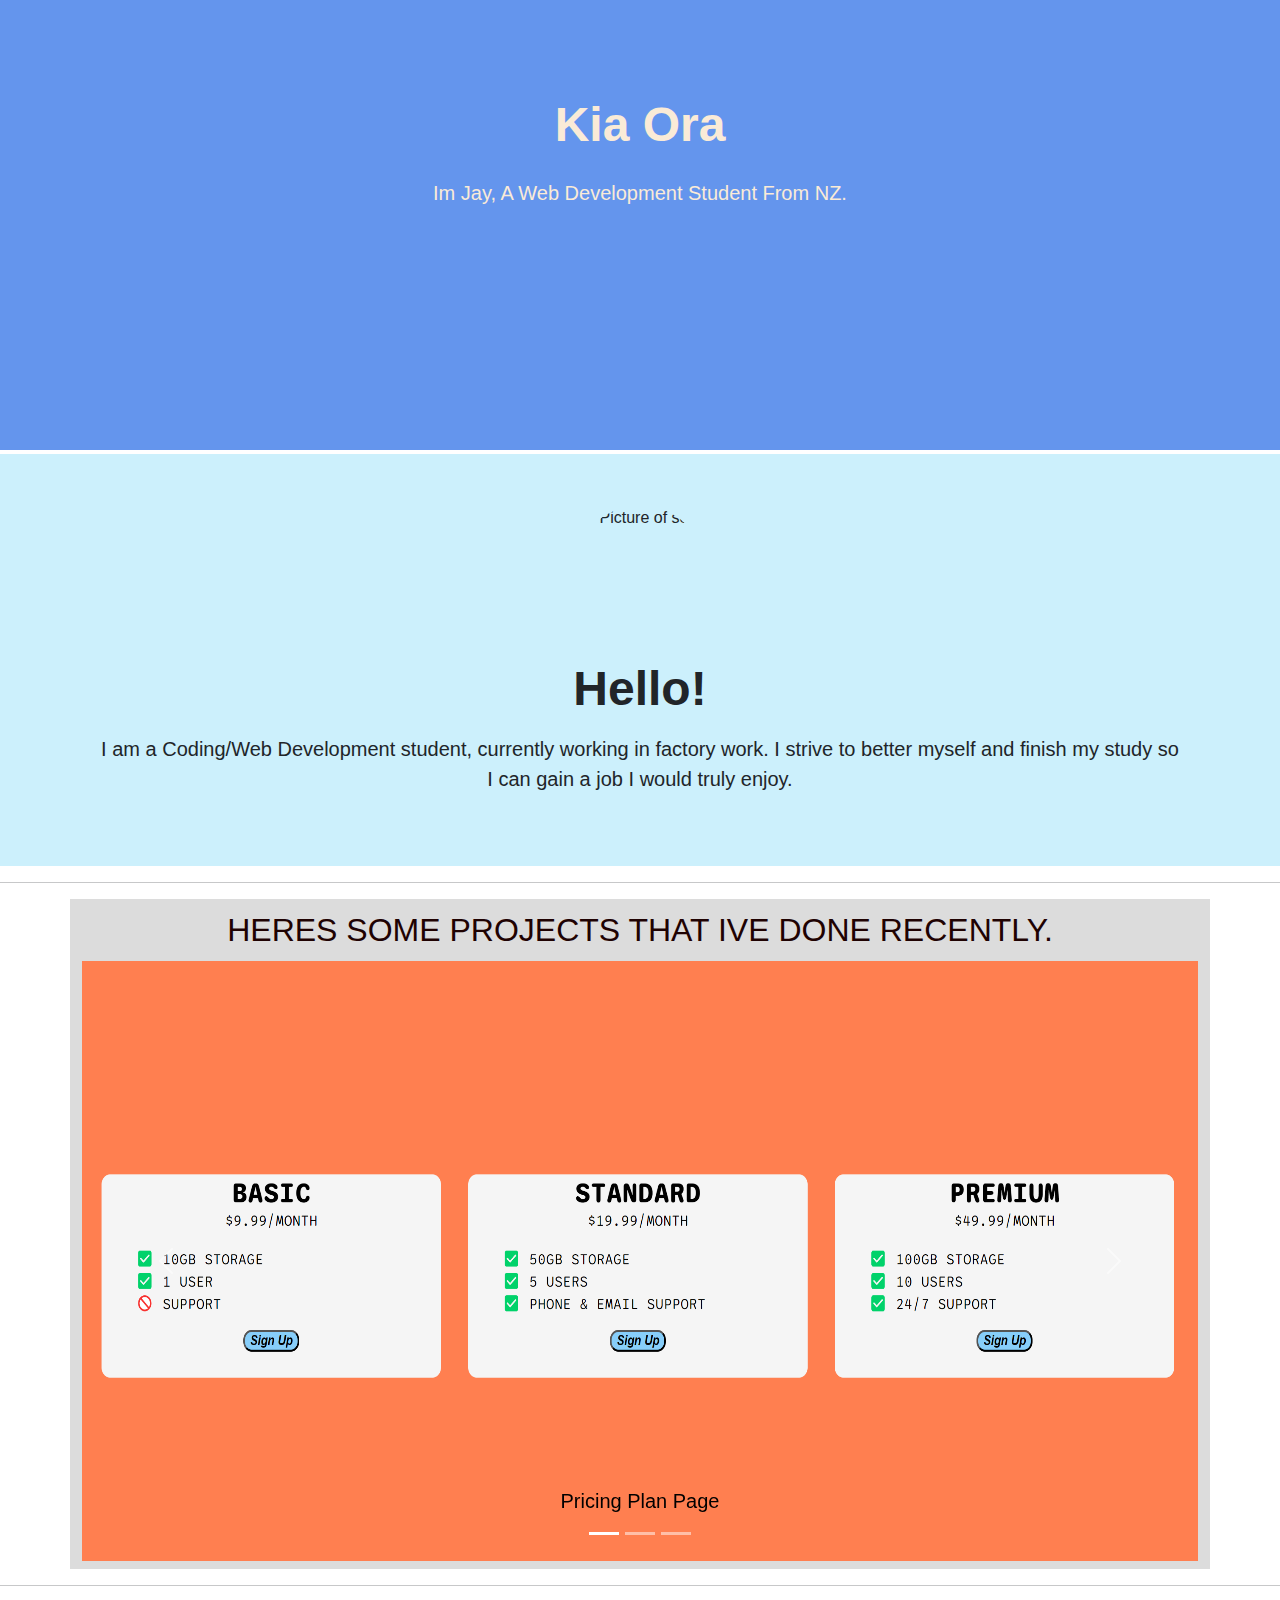
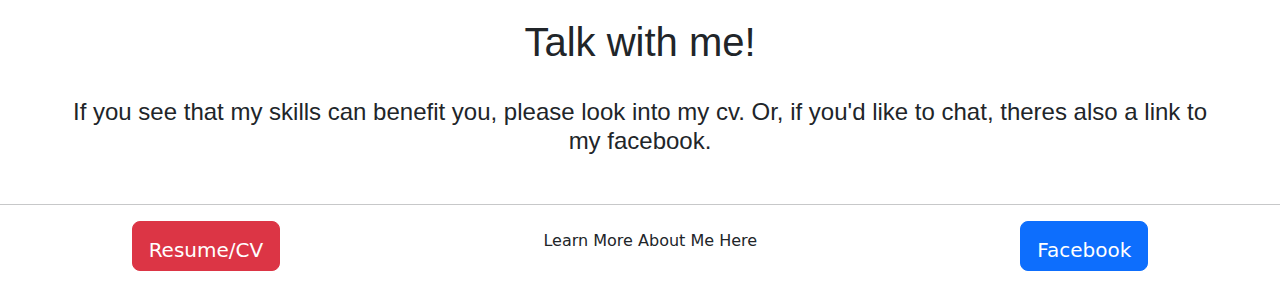
==== index.html @ 64ee263c "Update index.html" ====
<!DOCTYPE html>
<html lang="en">
<head>
    <meta charset="UTF-8">
    <meta name="viewport" content="width=device-width, initial-scale=1.0">
    <title>Capstone Project 2</title>
    <link href="https://cdn.jsdelivr.net/npm/bootstrap@5.3.3/dist/css/bootstrap.min.css" rel="stylesheet" integrity="sha384-QWTKZyjpPEjISv5WaRU9OFeRpok6YctnYmDr5pNlyT2bRjXh0JMhjY6hW+ALEwIH" crossorigin="anonymous">
    <link href="./style.css" rel="stylesheet">
</head>
<body>
    <div class="top-container">
    <div class="px-4 py-5 mb-5 text-center">
        <h1 class="display-5 pt-5 fw-bold">Kia Ora</h1>
        <div class="col-lg-6 mx-auto">
          <p class="lead my-4">Im Jay, A Web Development Student From NZ.</p>
         </div>
        </div>
        </div>
      <div class="mid-container">
        <div class="px-4 py-5 mt-1 mb-1 text-center">
          <img Id="profile" class="d-block mx-auto mt-1 mb-4" src="./IMAGES/Profile-pic.png" alt="Picture of self" width="130" height="130">
          <h1 class="display-5 fw-bold mb-3">Hello!</h1>
          <div class="mx-4 px-5">
            <p class="lead mb-4">I am a Coding/Web Development student, currently working in factory work. I strive to better myself and finish my study so I can gain a job I would truly enjoy.
            </p>
            
            </div>
          </div>
        </div>
        <hr>
        <div class="container text-center fw-bold py-2" height="80vh" width="90vw">
        <h2 class="py-1">HERES SOME PROJECTS THAT IVE DONE RECENTLY.</h2>
        <div id="carouselExampleIndicators" class="carousel slide">
          <div class="carousel-indicators">
            <button type="button" data-bs-target="#carouselExampleIndicators" data-bs-slide-to="0" class="active" aria-current="true" aria-label="Slide 1"></button>
            <button type="button" data-bs-target="#carouselExampleIndicators" data-bs-slide-to="1" aria-label="Slide 2"></button>
            <button type="button" data-bs-target="#carouselExampleIndicators" data-bs-slide-to="2" aria-label="Slide 3"></button>
          </div>
          <div class="carousel-inner">
            <div class="carousel-item active">
              <img src="./IMAGES/dev-proj-1.png" height="600px" class="d-block w-100" alt="project 1">
              <div class="carousel-caption d-none d-md-block">
                <h5>Pricing Plan Page</h5>
              </div>
            </div>
            <div class="carousel-item">
              <img src="./IMAGES/dev-proj-2.png" height="600px" class="d-block w-100" alt="project 2">
              <div class="carousel-caption d-none d-md-block">
                <h5 id="1">Mondrian Project</h5>
              </div>
            </div>
            <div class="carousel-item">
              <img src="./IMAGES/dev-proj-3.png" height="600px" class="d-block w-100"  alt="project 3">
              <div class="carousel-caption d-none d-md-block">
                <h5>(Mock-up) Moving Company</h5>
                </div>
            </div>
          </div>
          <button class="carousel-control-prev" type="button" data-bs-target="#carouselExampleIndicators" data-bs-slide="prev">
            <span class="carousel-control-prev-icon" aria-hidden="true"></span>
            <span class="visually-hidden">Previous</span>
          </button>
          <button class="carousel-control-next" type="button" data-bs-target="#carouselExampleIndicators" data-bs-slide="next">
            <span class="carousel-control-next-icon" aria-hidden="true"></span>
            <span class="visually-hidden">Next</span>
          </button>
        </div>
      </div>
      <hr>
      <div class="bottom-container text-center">
      <h1 class="my-3 my-3 py-3 px-3">Talk with me!</h1>
      <h4 class="my-3 px-3 mb-5">If you see that my skills can benefit you, please look into my cv. Or, if you'd like to chat, theres also a link to my facebook.</h4>
      </div>
      <hr>
      <div class="foot-container mb-3 text-center">
        <a class="btn btn-lg btn-danger text-center"  href="/Resource Downloads/Capstone Project/Capstone/index.html">
          <h5 class="pt-2">Resume/CV</h5>
       </a>
        <h6 id="foot">Learn More About Me Here</h6>
       <a class="btn btn-lg btn-primary text-center" href="/Resource Downloads/CSS Grid+/V.10/10.0 Display Grid/index.html">
          <h5 class="pt-2">Facebook</h5>
       </a>

      </div>
    </div>

        <script src="https://cdn.jsdelivr.net/npm/bootstrap@5.3.3/dist/js/bootstrap.bundle.min.js" integrity="sha384-YvpcrYf0tY3lHB60NNkmXc5s9fDVZLESaAA55NDzOxhy9GkcIdslK1eN7N6jIeHz" crossorigin="anonymous"></script>
</body>
</html>
---- style.css ----
body {
    min-width: 400px;
}
.top-container {
    background-color: cornflowerblue;
    color: antiquewhite;
    font-family:'Lucida Sans', 'Lucida Sans Regular', 'Lucida Grande', 'Lucida Sans Unicode', Geneva, Verdana, sans-serif;
    height: 50vh;
}
.mid-container {
    background-color: rgb(204, 240, 252);
    font-family: 'Trebuchet MS', 'Lucida Sans Unicode', 'Lucida Grande', 'Lucida Sans', Arial, sans-serif;
}
.container {
    font-family:'Gill Sans', 'Gill Sans MT', 'Trebuchet MS', sans-serif;
    background-color: gainsboro;
    color: rgb(31, 2, 2);
}
.foot-container {
    justify-content: center;
    display: flex;
    justify-content: space-around;
}
.bottom-container {
    font-family: 'Gill Sans', 'Gill Sans MT', Calibri, 'Trebuchet MS', sans-serif;
    margin-left: 40px; margin-right: 40px;
}
#profile {
    border-radius: 49%;
    justify-content: center;
}
a.btn {
    height: 50px;
    text-align: center;
}
.carousel-item h5 {
    color: black;
}
#foot {
    margin-top: 10px;
}
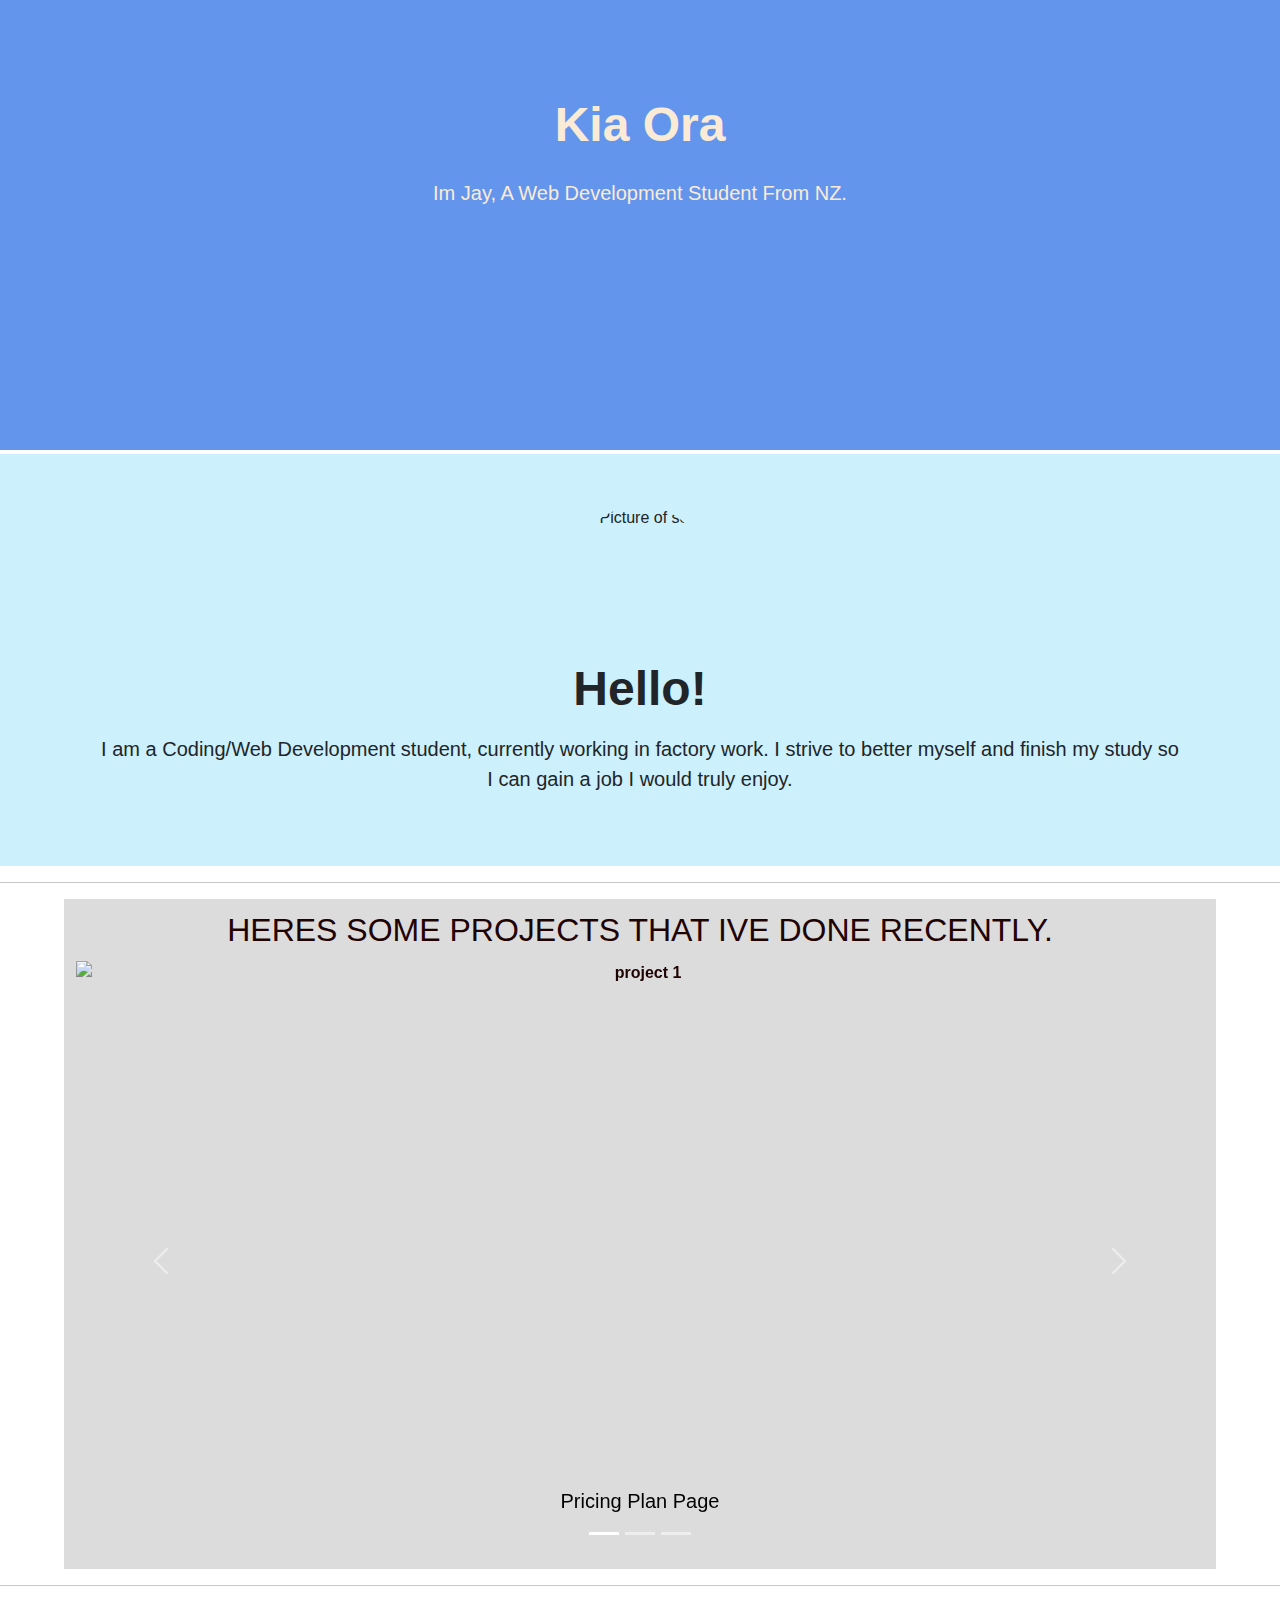
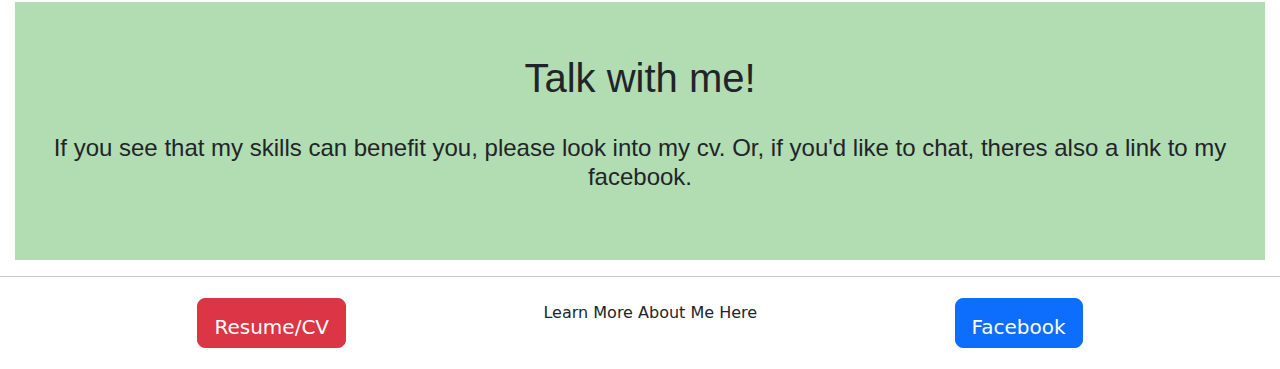
==== commit 3d6b5fe6: "Update index.html" ====
--- a/index.html
+++ b/index.html
@@ -18,7 +18,7 @@
         </div>
       <div class="mid-container">
         <div class="px-4 py-5 mt-1 mb-1 text-center">
-          <img Id="profile" class="d-block mx-auto mt-1 mb-4" src="./IMAGES/Profile-pic.png" alt="Picture of self" width="130" height="130">
+          <img Id="profile" class="d-block mx-auto mt-1 mb-4" src="./CAPSTONE-2-ALL/IMAGES/Profile-pic-2.png" alt="Picture of self" width="130" height="130">
           <h1 class="display-5 fw-bold mb-3">Hello!</h1>
           <div class="mx-4 px-5">
             <p class="lead mb-4">I am a Coding/Web Development student, currently working in factory work. I strive to better myself and finish my study so I can gain a job I would truly enjoy.
@@ -38,19 +38,19 @@
           </div>
           <div class="carousel-inner">
             <div class="carousel-item active">
-              <img src="./IMAGES/dev-proj-1.png" height="600px" class="d-block w-100" alt="project 1">
+              <img src="./CAPSTONE-2-ALL/IMAGES/dev-proj-1.png" height="600px" class="d-block w-100" alt="project 1">
               <div class="carousel-caption d-none d-md-block">
                 <h5>Pricing Plan Page</h5>
               </div>
             </div>
             <div class="carousel-item">
-              <img src="./IMAGES/dev-proj-2.png" height="600px" class="d-block w-100" alt="project 2">
+              <img src="./CAPSTONE-2-ALL/IMAGES/dev-proj-2.png" height="600px" class="d-block w-100" alt="project 2">
               <div class="carousel-caption d-none d-md-block">
                 <h5 id="1">Mondrian Project</h5>
               </div>
             </div>
             <div class="carousel-item">
-              <img src="./IMAGES/dev-proj-3.png" height="600px" class="d-block w-100"  alt="project 3">
+              <img src="./CAPSTONE-2-ALL/IMAGES/dev-proj-3.png" height="600px" class="d-block w-100"  alt="project 3">
               <div class="carousel-caption d-none d-md-block">
                 <h5>(Mock-up) Moving Company</h5>
                 </div>
@@ -73,11 +73,11 @@
       </div>
       <hr>
       <div class="foot-container mb-3 text-center">
-        <a class="btn btn-lg btn-danger text-center"  href="/Resource Downloads/Capstone Project/Capstone/index.html">
+        <a class="btn btn-lg btn-danger text-center"  href="./CAPSTONE-2-ALL/html-portfolio.html">
           <h5 class="pt-2">Resume/CV</h5>
        </a>
         <h6 id="foot">Learn More About Me Here</h6>
-       <a class="btn btn-lg btn-primary text-center" href="/Resource Downloads/CSS Grid+/V.10/10.0 Display Grid/index.html">
+       <a class="btn btn-lg btn-primary text-center" href="./CAPSTONE-2-ALL/grid.html">
           <h5 class="pt-2">Facebook</h5>
        </a>
 
--- a/style.css
+++ b/style.css
@@ -15,15 +15,20 @@
     font-family:'Gill Sans', 'Gill Sans MT', 'Trebuchet MS', sans-serif;
     background-color: gainsboro;
     color: rgb(31, 2, 2);
+    min-width: 40vw;
+    max-width: 90vw;
+}
+
+.bottom-container {
+    font-family: 'Gill Sans', 'Gill Sans MT', Calibri, 'Trebuchet MS', sans-serif;
+    background-color: rgba(168, 215, 168, 0.886);
+    padding: 20px;
+    margin: 15px;
 }
 .foot-container {
     justify-content: center;
     display: flex;
-    justify-content: space-around;
-}
-.bottom-container {
-    font-family: 'Gill Sans', 'Gill Sans MT', Calibri, 'Trebuchet MS', sans-serif;
-    margin-left: 40px; margin-right: 40px;
+    justify-content: space-evenly;  
 }
 #profile {
     border-radius: 49%;
@@ -32,10 +37,12 @@
 a.btn {
     height: 50px;
     text-align: center;
+    margin: 5px;
 }
+
 .carousel-item h5 {
     color: black;
 }
 #foot {
     margin-top: 10px;
-}+}
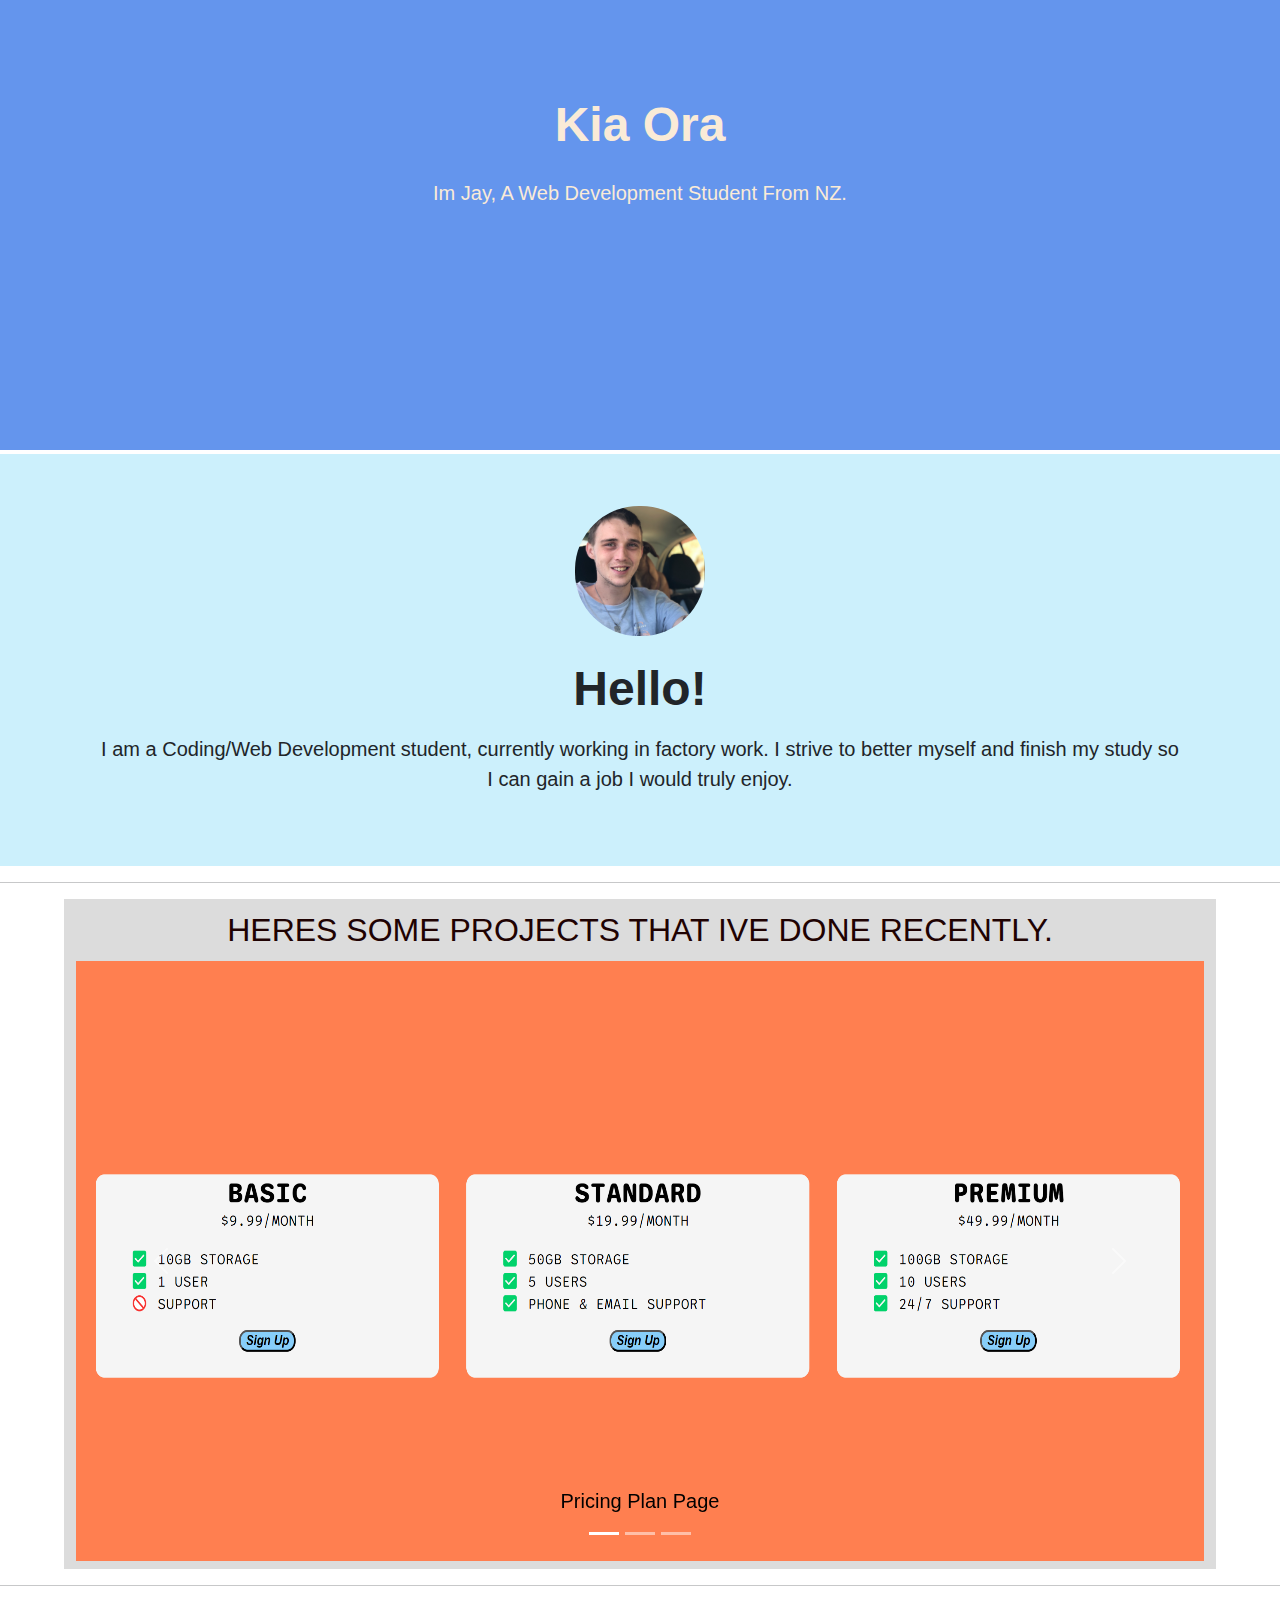
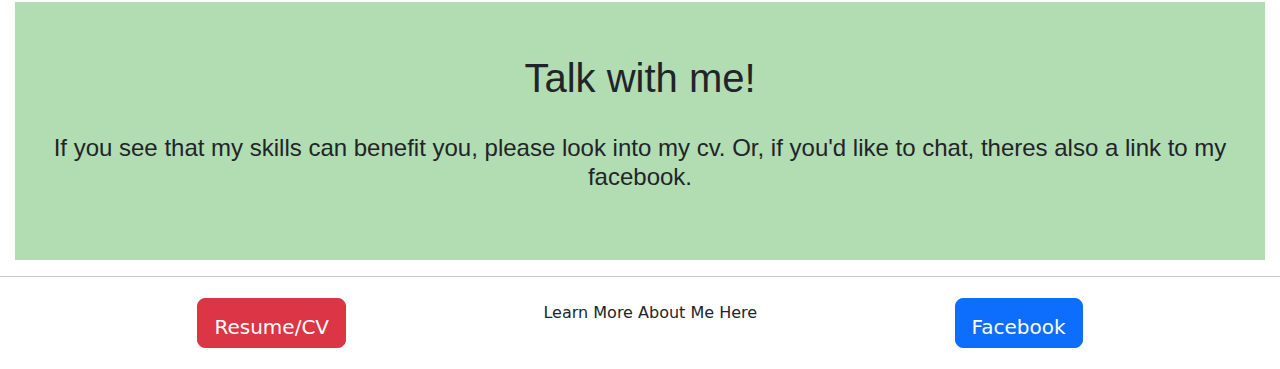
==== commit 3df179f4: "Update index.html" ====
--- a/index.html
+++ b/index.html
@@ -18,7 +18,7 @@
         </div>
       <div class="mid-container">
         <div class="px-4 py-5 mt-1 mb-1 text-center">
-          <img Id="profile" class="d-block mx-auto mt-1 mb-4" src="./CAPSTONE-2-ALL/IMAGES/Profile-pic-2.png" alt="Picture of self" width="130" height="130">
+          <img Id="profile" class="d-block mx-auto mt-1 mb-4" src="./IMAGES/Profile-pic-2.png" alt="Picture of self" width="130" height="130">
           <h1 class="display-5 fw-bold mb-3">Hello!</h1>
           <div class="mx-4 px-5">
             <p class="lead mb-4">I am a Coding/Web Development student, currently working in factory work. I strive to better myself and finish my study so I can gain a job I would truly enjoy.
@@ -38,19 +38,19 @@
           </div>
           <div class="carousel-inner">
             <div class="carousel-item active">
-              <img src="./CAPSTONE-2-ALL/IMAGES/dev-proj-1.png" height="600px" class="d-block w-100" alt="project 1">
+              <img src="./IMAGES/dev-proj-1.png" height="600px" class="d-block w-100" alt="project 1">
               <div class="carousel-caption d-none d-md-block">
                 <h5>Pricing Plan Page</h5>
               </div>
             </div>
             <div class="carousel-item">
-              <img src="./CAPSTONE-2-ALL/IMAGES/dev-proj-2.png" height="600px" class="d-block w-100" alt="project 2">
+              <img src="./IMAGES/dev-proj-2.png" height="600px" class="d-block w-100" alt="project 2">
               <div class="carousel-caption d-none d-md-block">
                 <h5 id="1">Mondrian Project</h5>
               </div>
             </div>
             <div class="carousel-item">
-              <img src="./CAPSTONE-2-ALL/IMAGES/dev-proj-3.png" height="600px" class="d-block w-100"  alt="project 3">
+              <img src="./IMAGES/dev-proj-3.png" height="600px" class="d-block w-100"  alt="project 3">
               <div class="carousel-caption d-none d-md-block">
                 <h5>(Mock-up) Moving Company</h5>
                 </div>
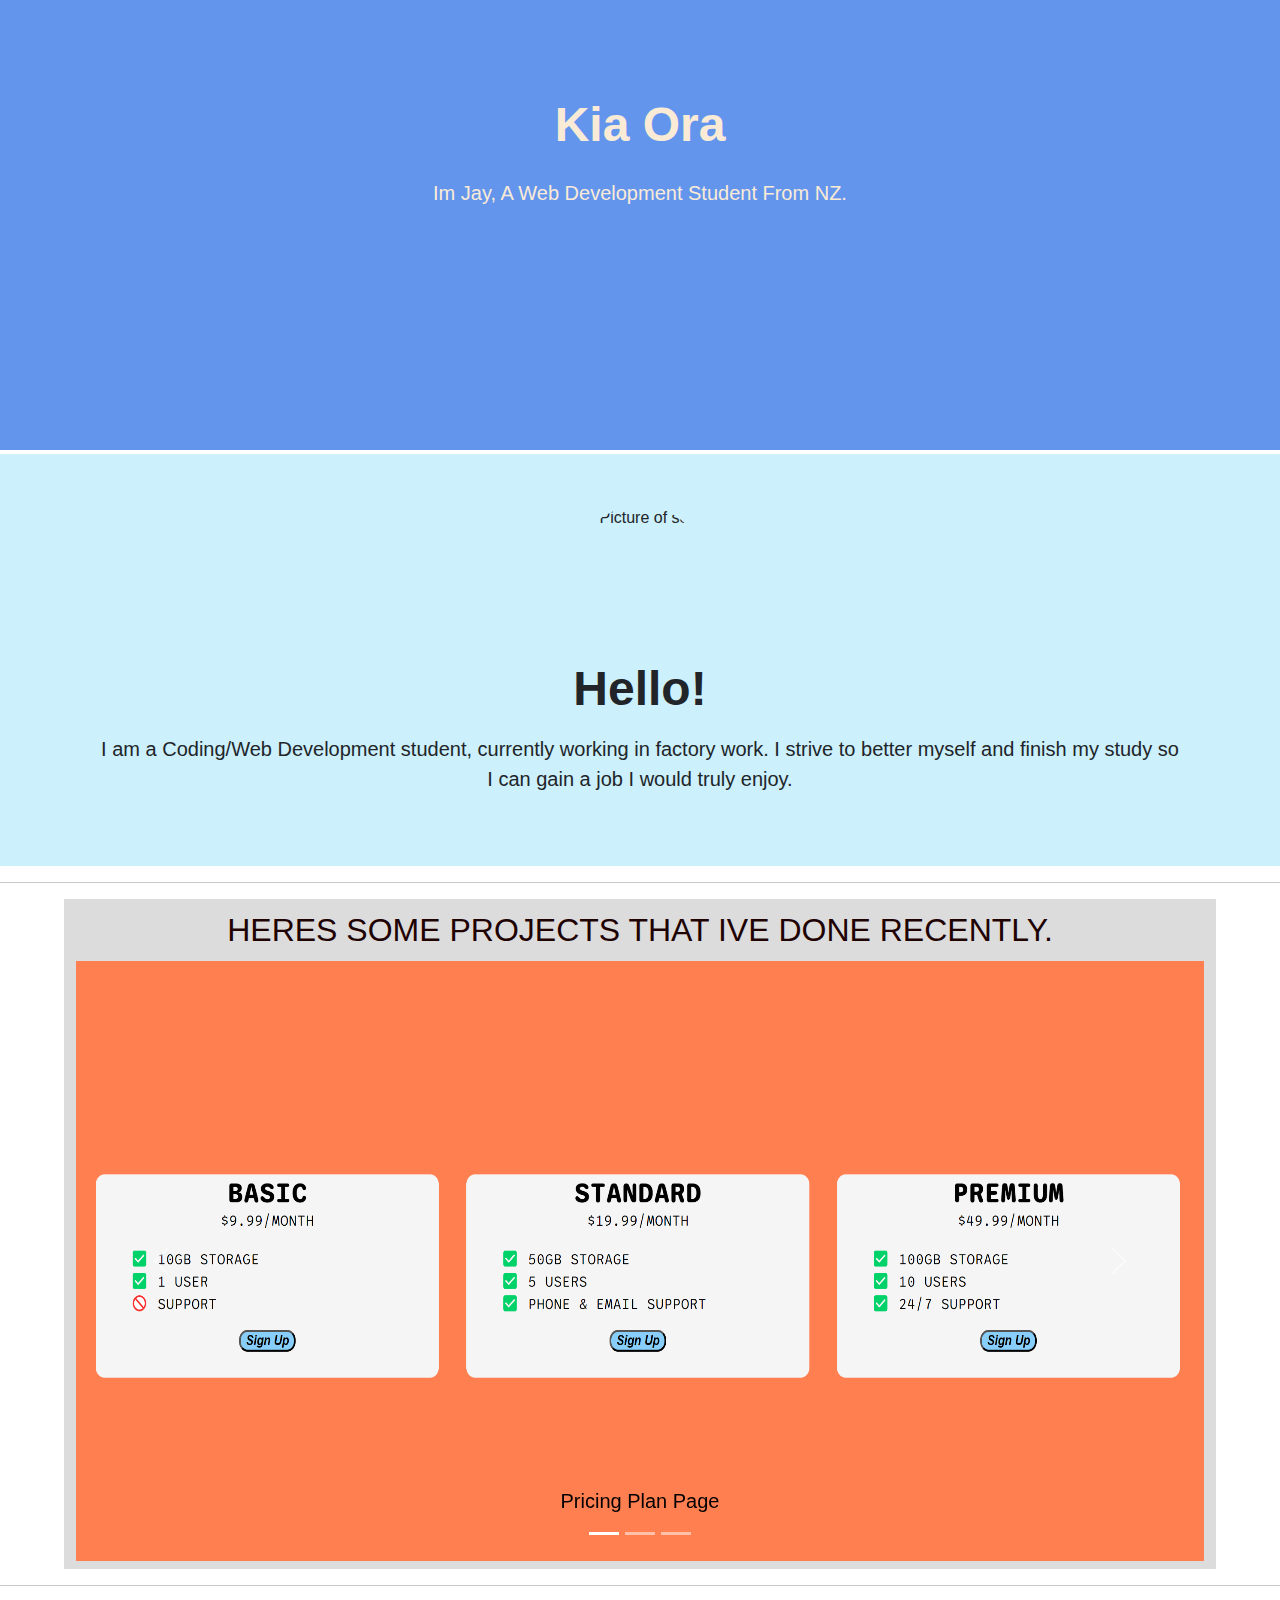
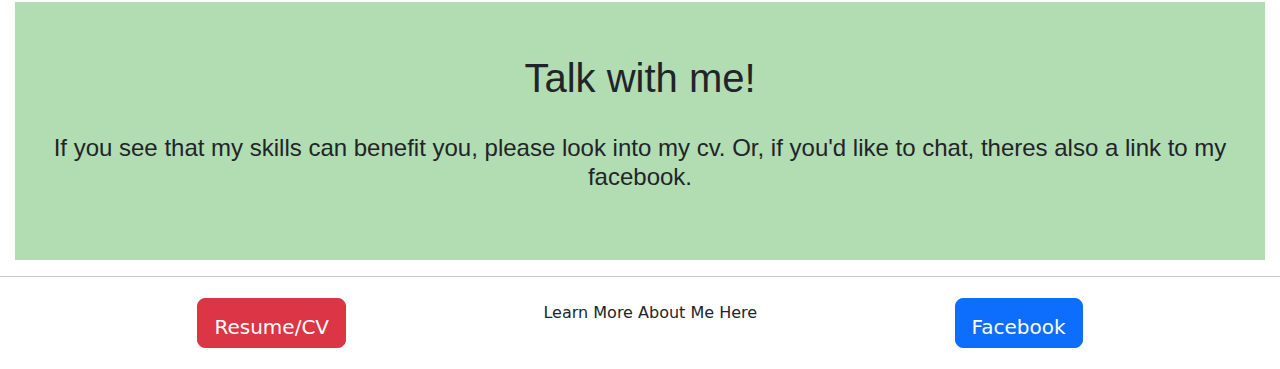
==== commit 5b64cff9: "Update index.html" ====
--- a/index.html
+++ b/index.html
@@ -18,7 +18,7 @@
         </div>
       <div class="mid-container">
         <div class="px-4 py-5 mt-1 mb-1 text-center">
-          <img Id="profile" class="d-block mx-auto mt-1 mb-4" src="./IMAGES/Profile-pic-2.png" alt="Picture of self" width="130" height="130">
+          <img Id="profile" class="d-block mx-auto mt-1 mb-4" src="./CAPSTONE-2-ALL/IMAGES/Profile-pic-2.png" alt="Picture of self" width="130" height="130">
           <h1 class="display-5 fw-bold mb-3">Hello!</h1>
           <div class="mx-4 px-5">
             <p class="lead mb-4">I am a Coding/Web Development student, currently working in factory work. I strive to better myself and finish my study so I can gain a job I would truly enjoy.
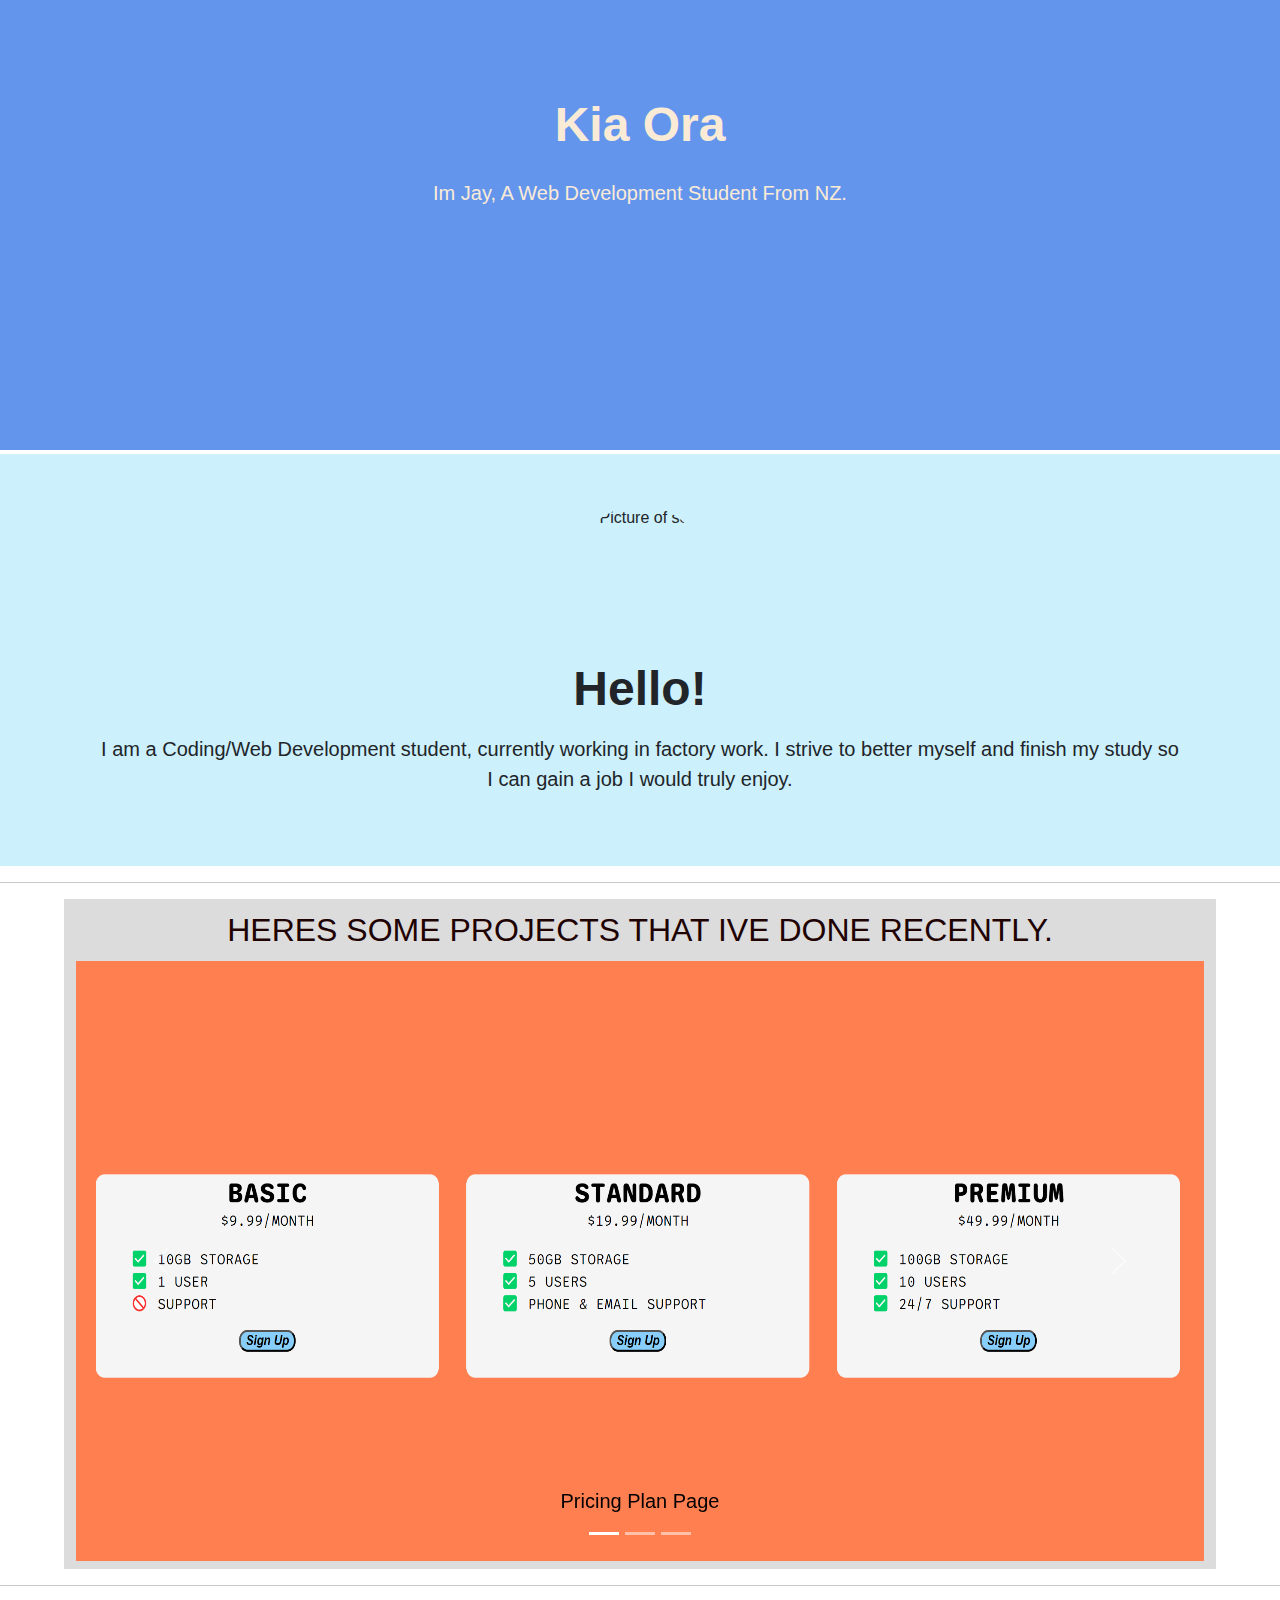
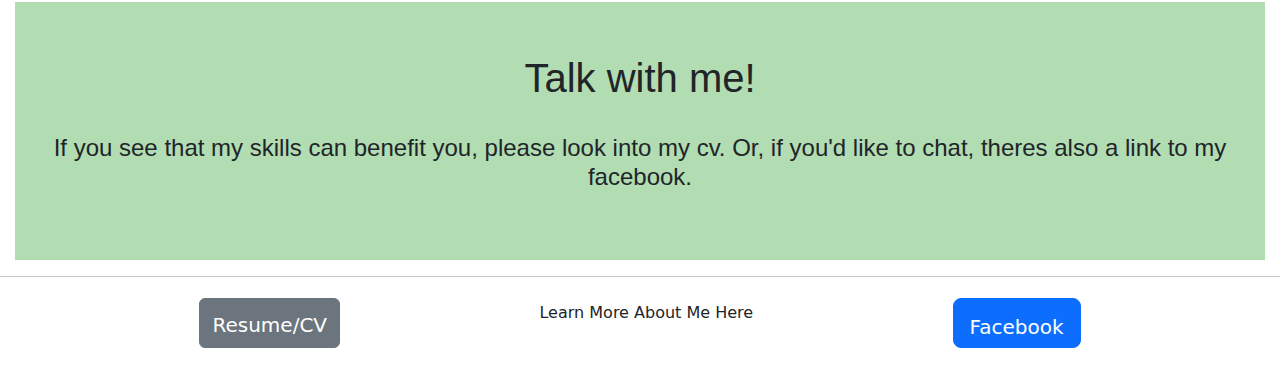
==== commit 53eb2973: "Update index.html" ====
--- a/index.html
+++ b/index.html
@@ -73,11 +73,11 @@
       </div>
       <hr>
       <div class="foot-container mb-3 text-center">
-        <a class="btn btn-lg btn-danger text-center"  href="./CAPSTONE-2-ALL/html-portfolio.html">
+        <a href="./CAPSTONE-2-ALL/html-portfolio.html" class="btn btn-secondary text-center" role="button" >
           <h5 class="pt-2">Resume/CV</h5>
        </a>
         <h6 id="foot">Learn More About Me Here</h6>
-       <a class="btn btn-lg btn-primary text-center" href="./CAPSTONE-2-ALL/grid.html">
+       <a href="./CAPSTONE-2-ALL/grid.html" class="btn btn-lg btn-primary text-center" role="button" >
           <h5 class="pt-2">Facebook</h5>
        </a>
 
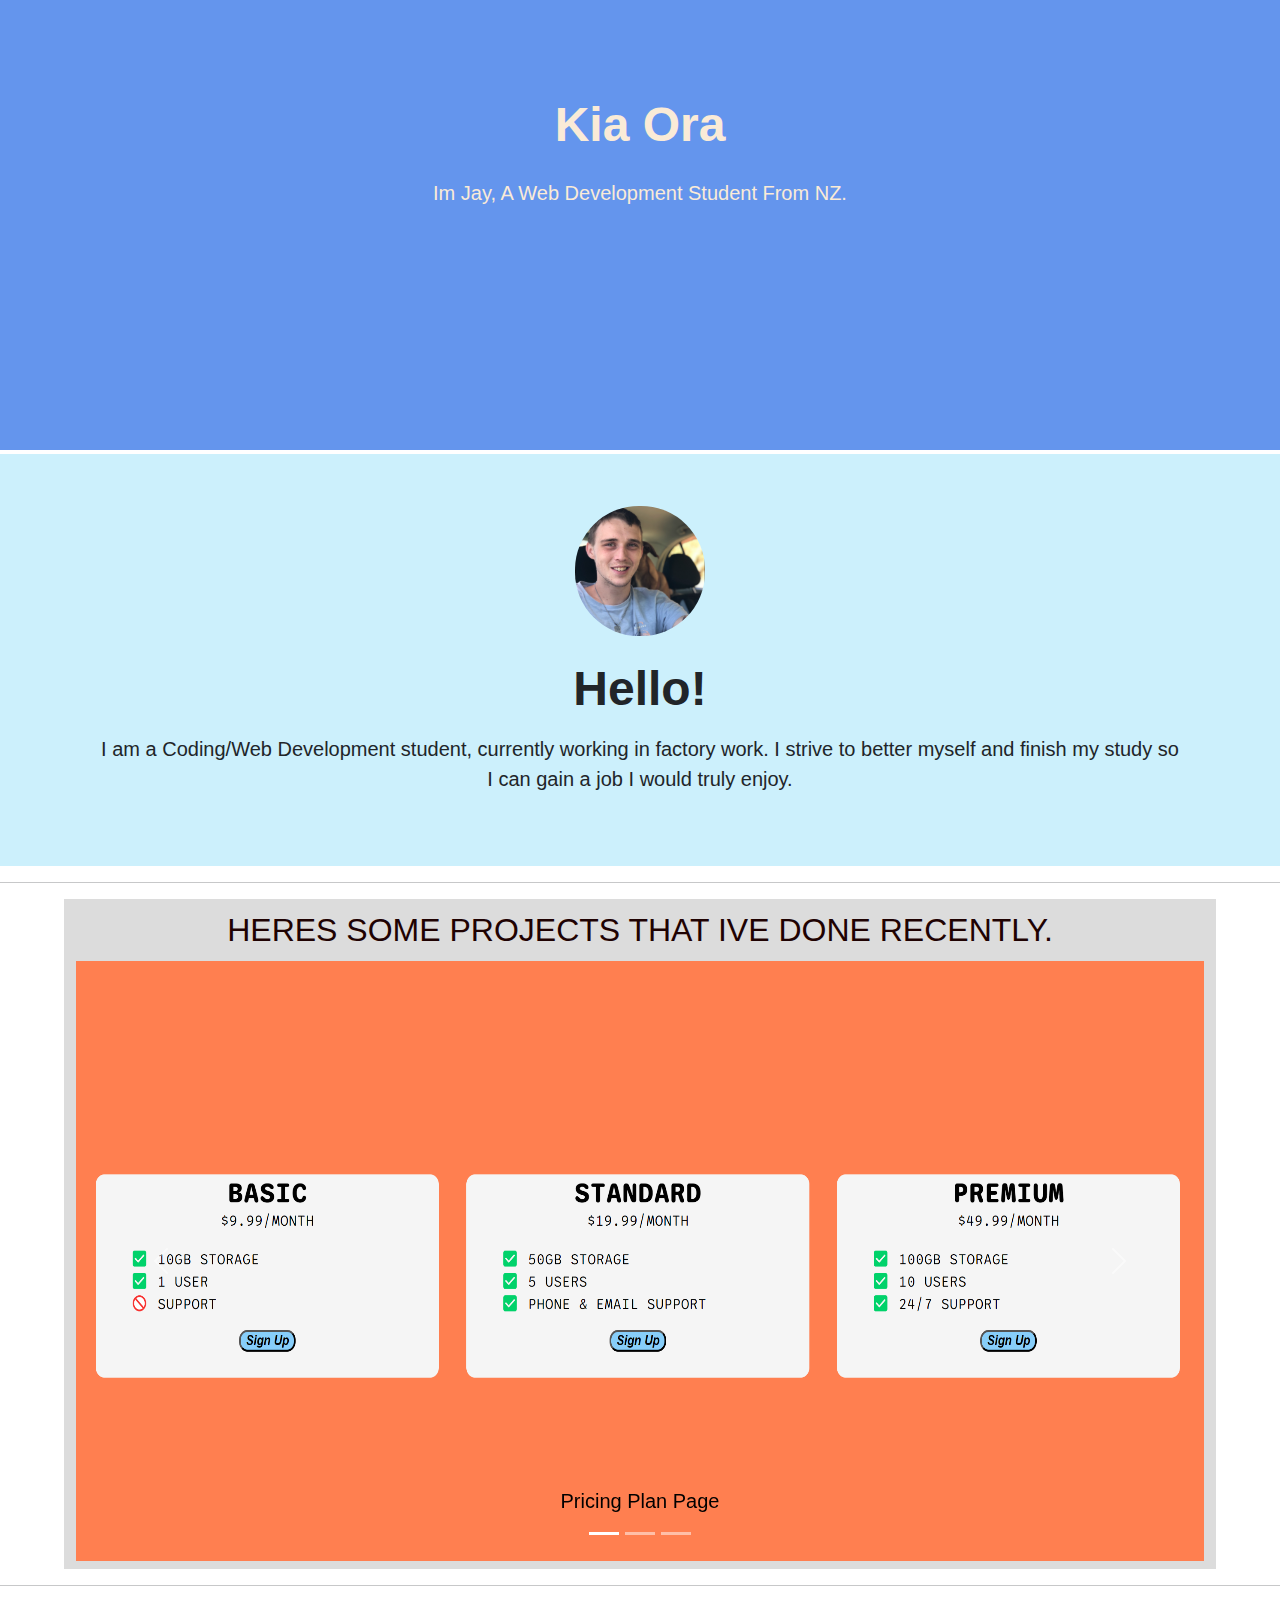
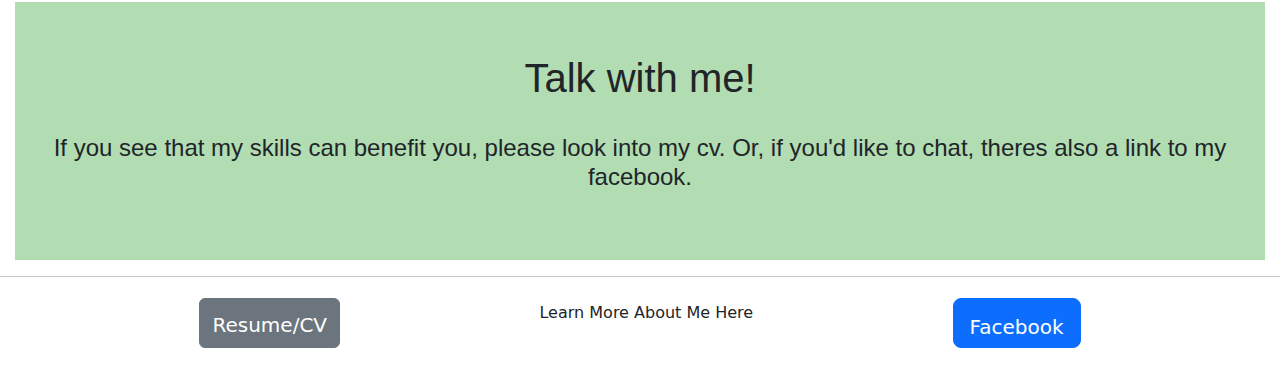
==== commit 07b2afc0: "Update index.html" ====
--- a/index.html
+++ b/index.html
@@ -18,7 +18,7 @@
         </div>
       <div class="mid-container">
         <div class="px-4 py-5 mt-1 mb-1 text-center">
-          <img Id="profile" class="d-block mx-auto mt-1 mb-4" src="./CAPSTONE-2-ALL/IMAGES/Profile-pic-2.png" alt="Picture of self" width="130" height="130">
+          <img Id="profile" class="d-block mx-auto mt-1 mb-4" src="./IMAGES/Profile-pic-2.png" alt="Picture of self" width="130" height="130">
           <h1 class="display-5 fw-bold mb-3">Hello!</h1>
           <div class="mx-4 px-5">
             <p class="lead mb-4">I am a Coding/Web Development student, currently working in factory work. I strive to better myself and finish my study so I can gain a job I would truly enjoy.
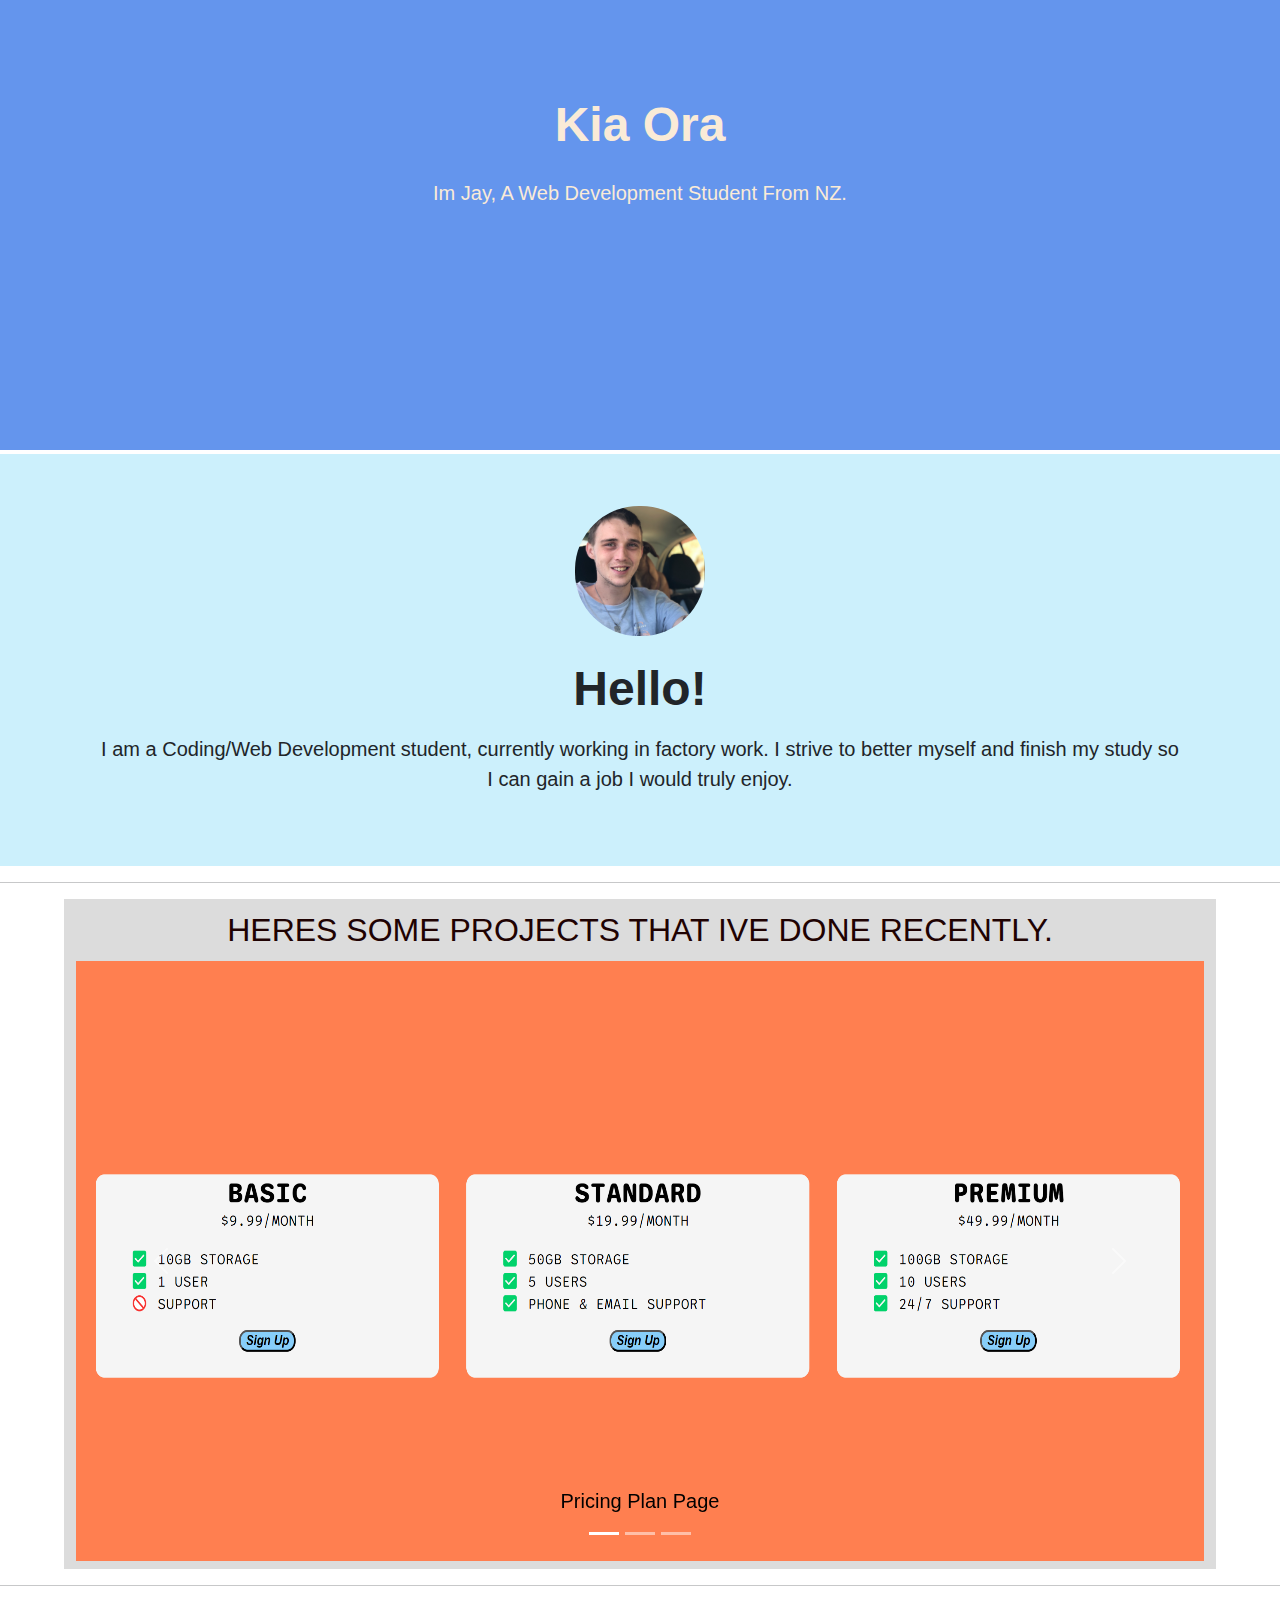
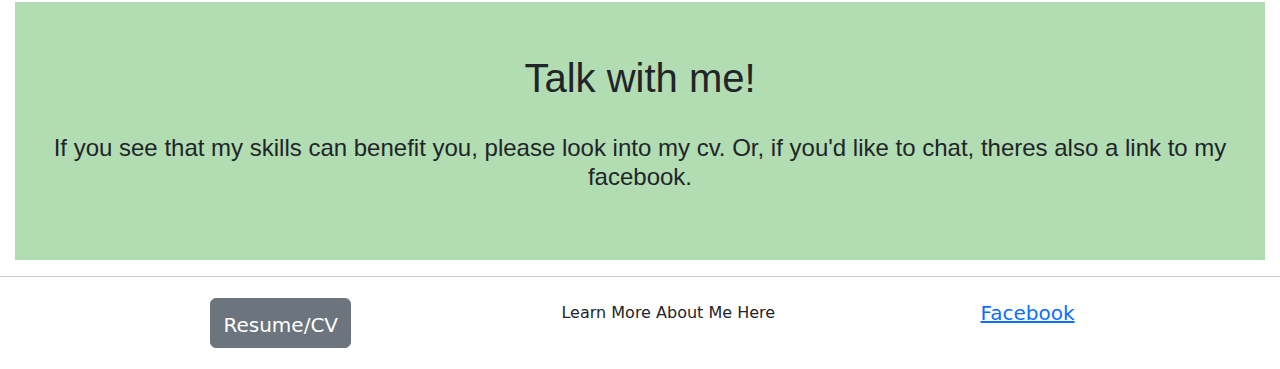
==== commit 971e8e9f: "Update index.html" ====
--- a/index.html
+++ b/index.html
@@ -73,11 +73,11 @@
       </div>
       <hr>
       <div class="foot-container mb-3 text-center">
-        <a href="./CAPSTONE-2-ALL/html-portfolio.html" class="btn btn-secondary text-center" role="button" >
+        <a href="/Resource Downloads/Capstone Project/Capstone-2-all(1)/seperate html/capstone1/index.html" class="btn btn-secondary text-center" role="button" >
           <h5 class="pt-2">Resume/CV</h5>
        </a>
         <h6 id="foot">Learn More About Me Here</h6>
-       <a href="./CAPSTONE-2-ALL/grid.html" class="btn btn-lg btn-primary text-center" role="button" >
+       <a href="/Resource Downloads/Capstone Project/Capstone-2-all(1)/seperate html/index.html class="btn btn-lg btn-primary text-center" role="button" >
           <h5 class="pt-2">Facebook</h5>
        </a>
 
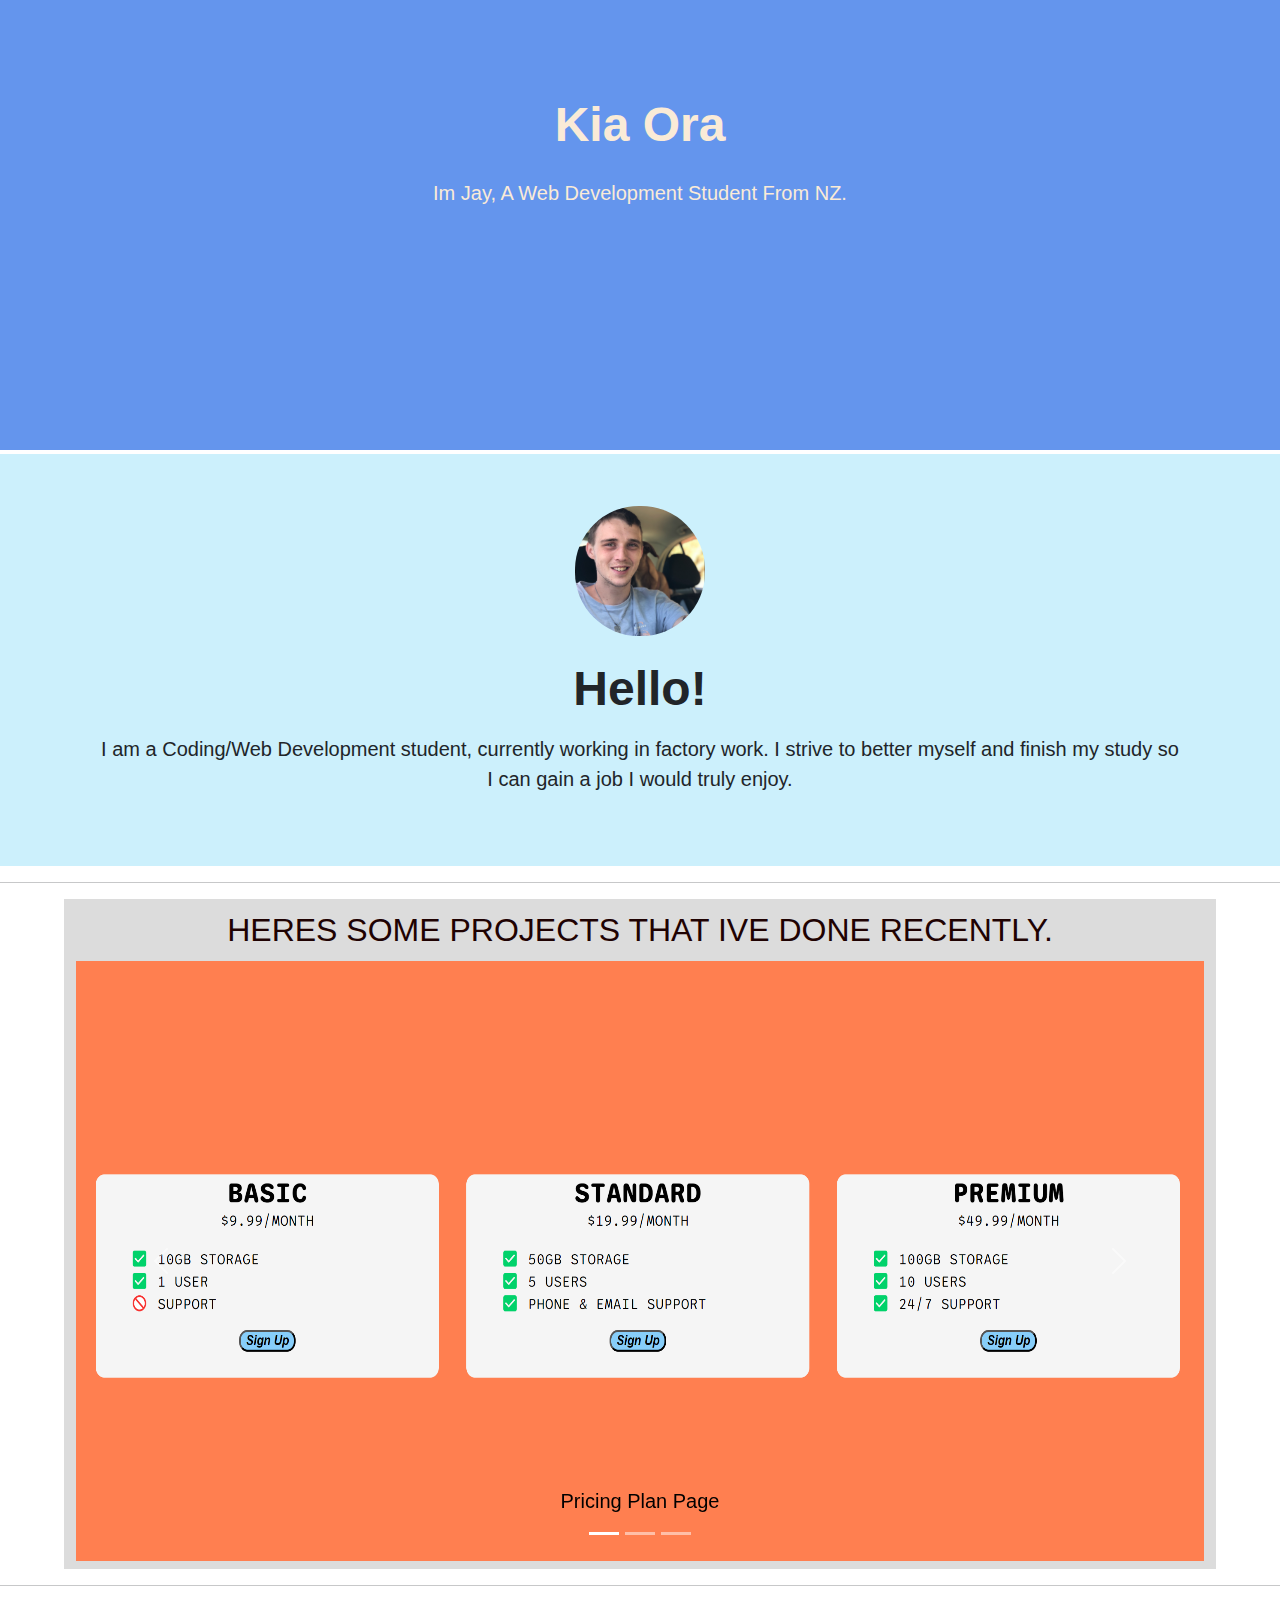
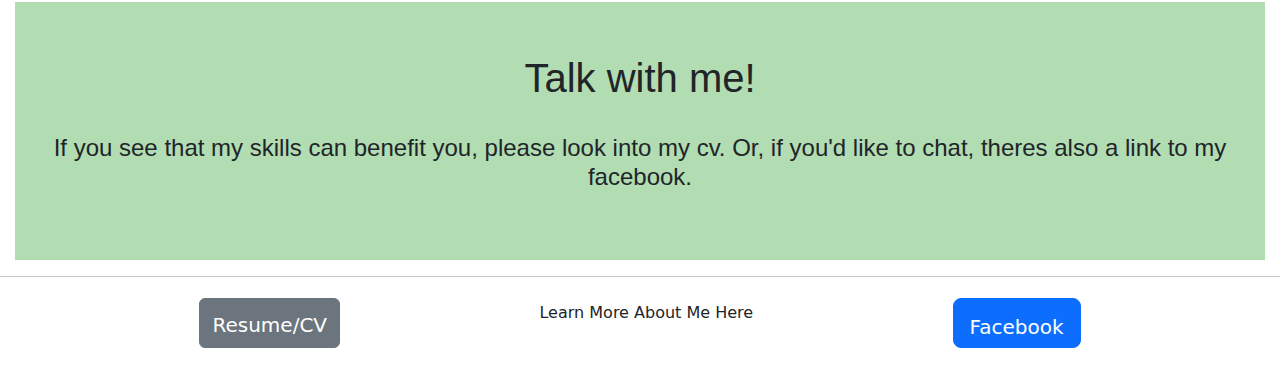
==== commit 7f8b89c1: "Update index.html" ====
--- a/index.html
+++ b/index.html
@@ -77,7 +77,7 @@
           <h5 class="pt-2">Resume/CV</h5>
        </a>
         <h6 id="foot">Learn More About Me Here</h6>
-       <a href="/Resource Downloads/Capstone Project/Capstone-2-all(1)/seperate html/index.html class="btn btn-lg btn-primary text-center" role="button" >
+       <a href="/Resource Downloads/Capstone Project/Capstone-2-all(1)/seperate html/index.html" class="btn btn-lg btn-primary text-center" role="button" >
           <h5 class="pt-2">Facebook</h5>
        </a>
 
